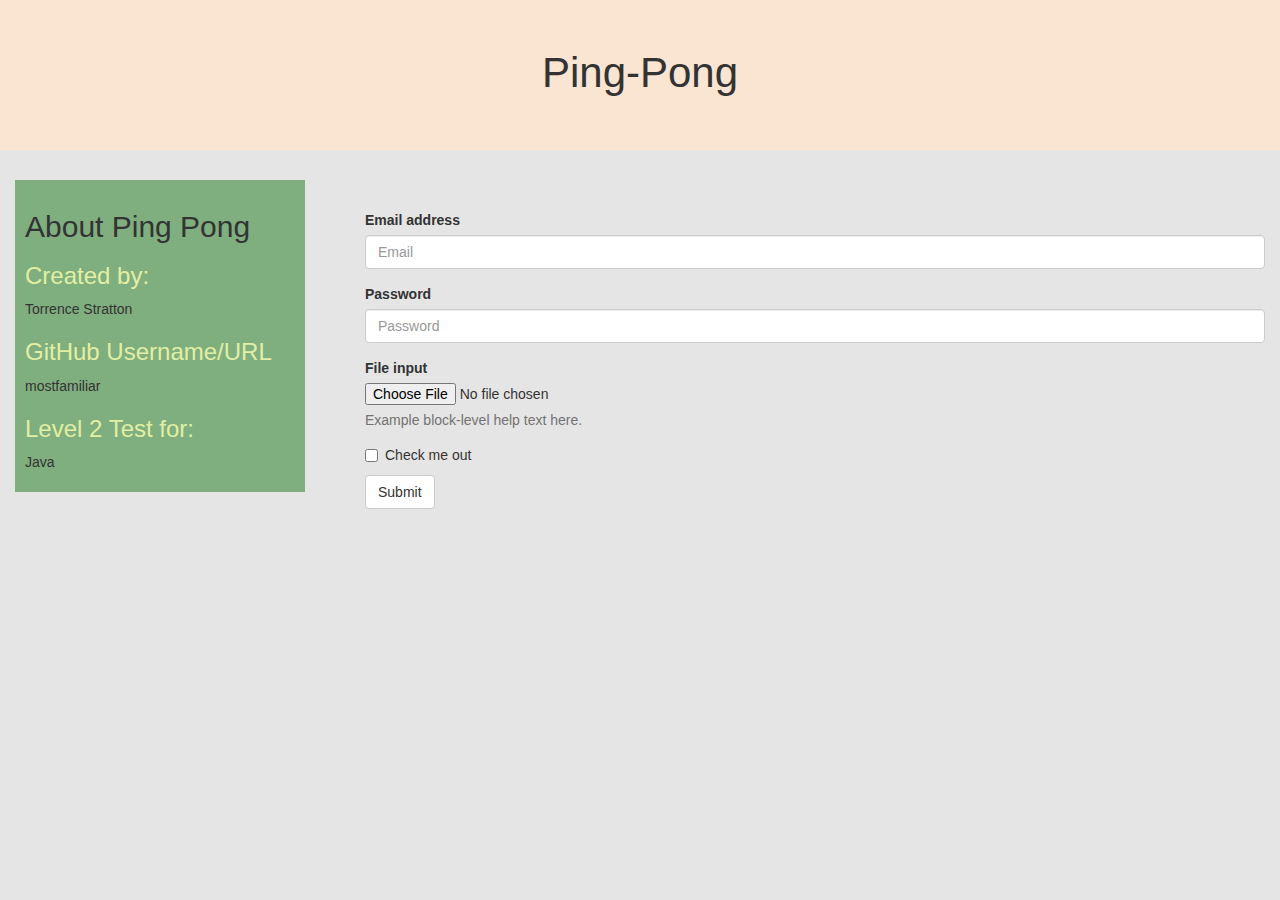
==== index.html @ 7c3a4514 "Basic structure complete" ====
<!DOCTYPE HTML>

<html>
  <head>
    <link href="css/bootstrap.css" rel="stylesheet" type="text/css">
    <link href="css/styles.css" rel="stylesheet" type="text/css">
    <title>Level 2 Placement Test!</title>
  </head>

  <body>
    <div class="container-fluid">
      <div class="row">
        <div class="col-md-12">
          <div class="banner">
           <h1>Ping-Pong</h1>
         </div>
         <div class="spacer">

        </div>
        </div>
        <div class="col-md-3">
            <div class="sidebar">
              <h2> About Ping Pong</h2>
              <h3 class ="yellow">
                <h3>Created by:</h3>
                <p>Torrence Stratton </p>
                <h3>GitHub Username/URL</h3>
                <p>mostfamiliar</p>
                <h3>Level 2 Test for:</h3>
                <p>Java</p>
              </h3>
            </div>
    </div>
  <div class="col-md-9">
      <div class="main">
    <form>
  <div class="form-group">
    <label for="exampleInputEmail1">Email address</label>
    <input type="email" class="form-control" id="exampleInputEmail1" placeholder="Email">
  </div>
  <div class="form-group">
    <label for="exampleInputPassword1">Password</label>
    <input type="password" class="form-control" id="exampleInputPassword1" placeholder="Password">
  </div>
  <div class="form-group">
    <label for="exampleInputFile">File input</label>
    <input type="file" id="exampleInputFile">
    <p class="help-block">Example block-level help text here.</p>
  </div>
  <div class="checkbox">
    <label>
      <input type="checkbox"> Check me out
    </label>
  </div>
  <button type="submit" class="btn btn-default">Submit</button>
</form>
    </div>
  </div>
</div>
</div>

  </body>
</html>
---- css/styles.css ----
html,body,.container-fluid
{
    height:100%;
    background-color: #e6e5e5;
}
.col-md-12 {
  padding: 0px;
}

h1 {
  margin: 0px;
  font-size: 42px;
}

h3 {
  color: #e2eea3;
}

.banner {
  padding-top: 50px;
  background-color: #f9e5d2;
  height: 150px;
  text-align: center;
}

.sidebar {
  padding: 10px;
  background-color: #7fae7f;
  text-align: left;
  height: 100%;
}

.spacer {
    background-color: #e6e5e5;
    height: 30px;
}

.row {
  height: 100%;
  padding: none;
}

.main {
  padding-top: 30px;
  padding-left: 30px;
}
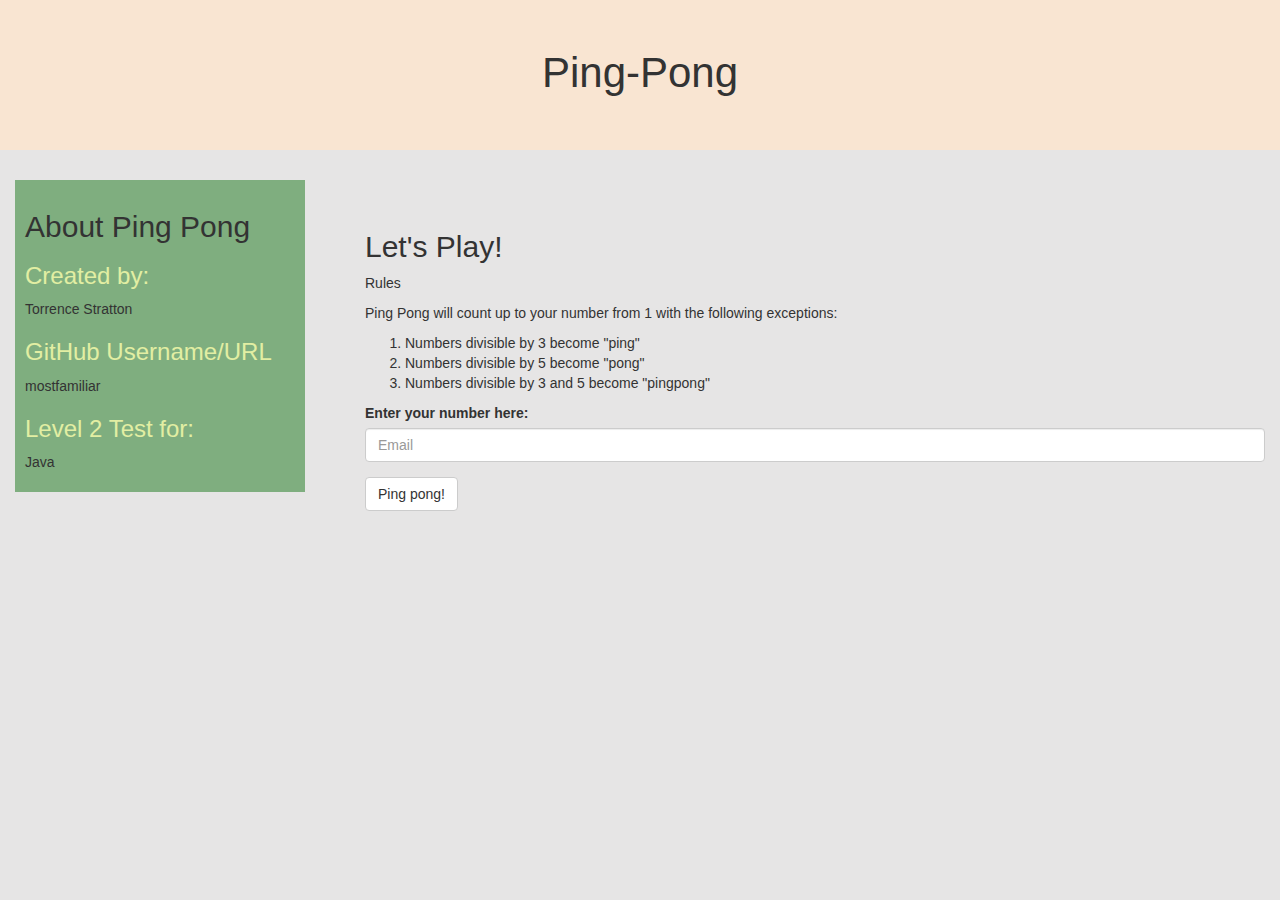
==== commit 8a3b6721: "Add new JS file" ====
--- a/index.html
+++ b/index.html
@@ -34,25 +34,21 @@
   <div class="col-md-9">
       <div class="main">
     <form>
+      <h2>Let's Play! </h2>
+      <p>Rules</p>
+      <p>Ping Pong will count up to your number from 1 with the following exceptions:
+        <ol>
+          <li>Numbers divisible by 3 become "ping"</li>
+          <li>Numbers divisible by 5 become "pong"</li>
+          <li>Numbers divisible by 3 and 5 become "pingpong"</li>
+        </ol>
+
   <div class="form-group">
-    <label for="exampleInputEmail1">Email address</label>
+    <label for="exampleInputEmail1">Enter your number here:</label>
     <input type="email" class="form-control" id="exampleInputEmail1" placeholder="Email">
   </div>
-  <div class="form-group">
-    <label for="exampleInputPassword1">Password</label>
-    <input type="password" class="form-control" id="exampleInputPassword1" placeholder="Password">
-  </div>
-  <div class="form-group">
-    <label for="exampleInputFile">File input</label>
-    <input type="file" id="exampleInputFile">
-    <p class="help-block">Example block-level help text here.</p>
-  </div>
-  <div class="checkbox">
-    <label>
-      <input type="checkbox"> Check me out
-    </label>
-  </div>
-  <button type="submit" class="btn btn-default">Submit</button>
+
+  <button type="submit" class="btn btn-default">Ping pong!</button>
 </form>
     </div>
   </div>
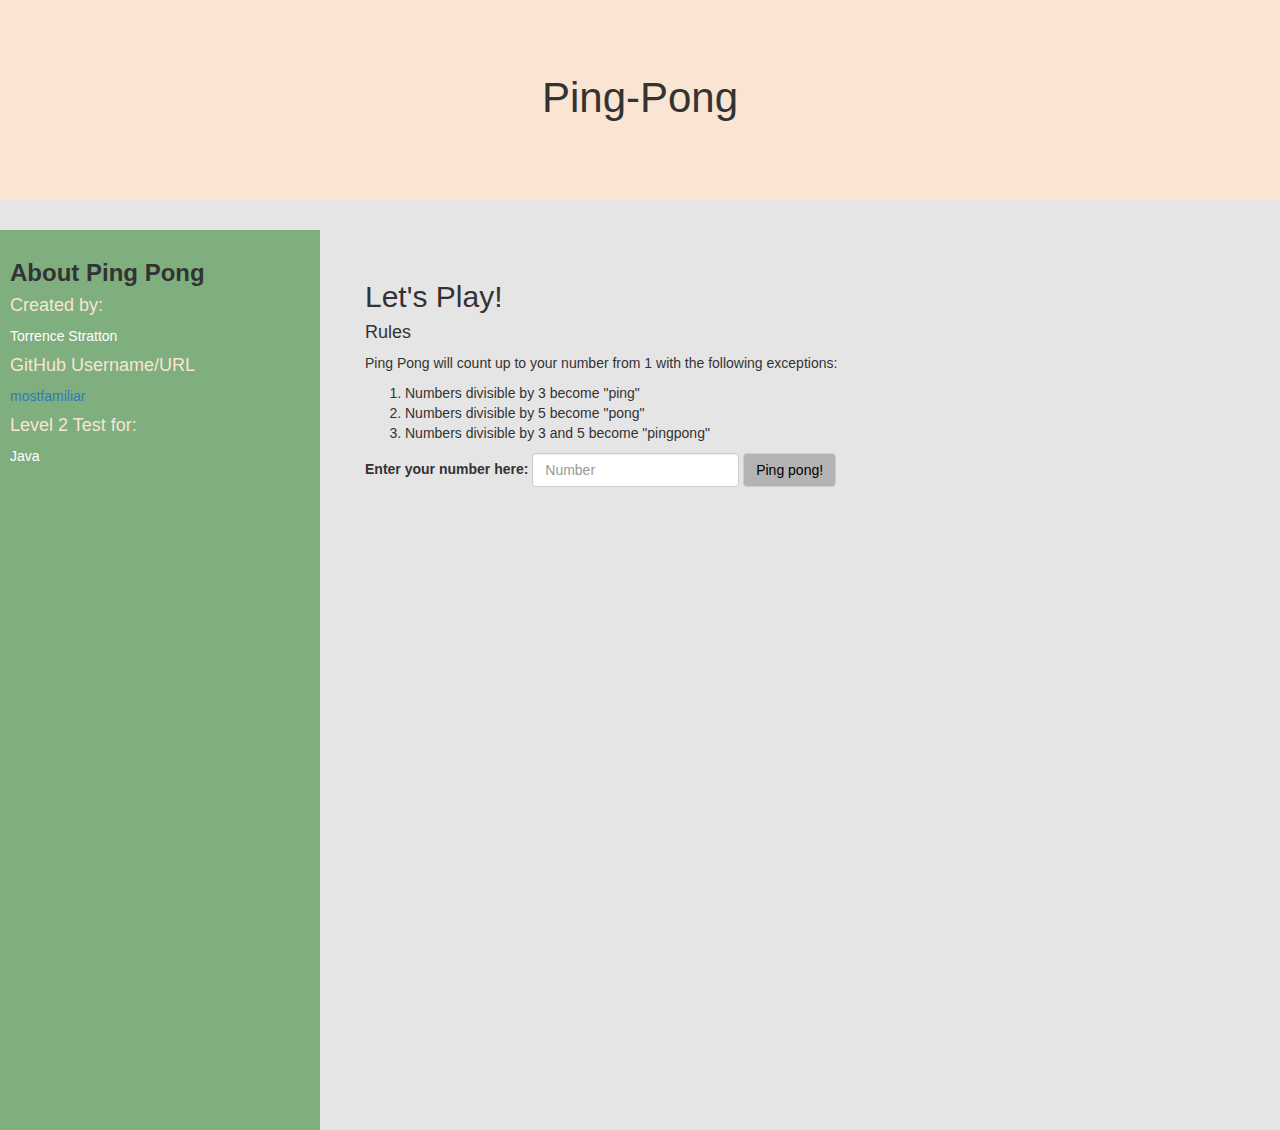
==== commit 4055ebfc: "This commit will add some HTML fixes" ====
--- a/index.html
+++ b/index.html
@@ -4,56 +4,58 @@
   <head>
     <link href="css/bootstrap.css" rel="stylesheet" type="text/css">
     <link href="css/styles.css" rel="stylesheet" type="text/css">
+    <script src="js/jquery-1.11.3.js"></script>
+    <script src="js/scripts.js"></script>
     <title>Level 2 Placement Test!</title>
   </head>
 
   <body>
     <div class="container-fluid">
       <div class="row">
-        <div class="col-md-12">
-          <div class="banner">
-           <h1>Ping-Pong</h1>
-         </div>
-         <div class="spacer">
+            <div class="col-md-12">
+              <div id="banner">
+                <h1>Ping-Pong</h1>
+             </div>
+             <div class="spacer">
+             </div>
+            </div>
+
+              <div class="col-md-3">
+                  <div id="sidebar">
+                    <h3> About Ping Pong</h3>
+                      <h4 class="creamfont">Created by:</h4>
+                      <p class="whitefont">Torrence Stratton</p>
+                      <h4 class="creamfont">GitHub Username/URL</h4>
+                      <p><a href="https://github.com/mostfamiliar/ping-pong">mostfamiliar</a></p>
+                      <h4 class="creamfont">Level 2 Test for:</h4>
+                      <p class="whitefont">Java</p>
+                  </div>
+              </div>
+              <div class="col-md-9">
+               <div id="main">
+                <h2>Let's Play! </h2>
+                  <h4>Rules</h4>
+                  <p>Ping Pong will count up to your number from 1 with the following exceptions:</p>
+                    <ol>
+                      <li>Numbers divisible by 3 become "ping"</li>
+                      <li>Numbers divisible by 5 become "pong"</li>
+                      <li>Numbers divisible by 3 and 5 become "pingpong"</li>
+                    </ol>
+                  <form class="form-inline">
+                    <div class="form-group">
+                      <label for="User Number">Enter your number here:</label>
+                      <input type="text" class="form-control" id="usernumber" placeholder="Number" required>
+                    </div>
+
+                    <button type="submit" class="btn btn-default">Ping pong!</button>
+                  </form>
+
+                  <ul class="output">
+                  </ul>
+                </div>
+              </div>
 
         </div>
-        </div>
-        <div class="col-md-3">
-            <div class="sidebar">
-              <h2> About Ping Pong</h2>
-              <h3 class ="yellow">
-                <h3>Created by:</h3>
-                <p>Torrence Stratton </p>
-                <h3>GitHub Username/URL</h3>
-                <p>mostfamiliar</p>
-                <h3>Level 2 Test for:</h3>
-                <p>Java</p>
-              </h3>
-            </div>
-    </div>
-  <div class="col-md-9">
-      <div class="main">
-    <form>
-      <h2>Let's Play! </h2>
-      <p>Rules</p>
-      <p>Ping Pong will count up to your number from 1 with the following exceptions:
-        <ol>
-          <li>Numbers divisible by 3 become "ping"</li>
-          <li>Numbers divisible by 5 become "pong"</li>
-          <li>Numbers divisible by 3 and 5 become "pingpong"</li>
-        </ol>
-
-  <div class="form-group">
-    <label for="exampleInputEmail1">Enter your number here:</label>
-    <input type="email" class="form-control" id="exampleInputEmail1" placeholder="Email">
-  </div>
-
-  <button type="submit" class="btn btn-default">Ping pong!</button>
-</form>
-    </div>
-  </div>
-</div>
-</div>
-
-  </body>
+     </div>
+   </body>
 </html>
--- a/css/styles.css
+++ b/css/styles.css
@@ -1,10 +1,7 @@
-html,body,.container-fluid
+html,body, .container-fluid
 {
     height:100%;
     background-color: #e6e5e5;
-}
-.col-md-12 {
-  padding: 0px;
 }
 
 h1 {
@@ -13,17 +10,36 @@
 }
 
 h3 {
-  color: #e2eea3;
+  font-weight: bold;
 }
 
-.banner {
-  padding-top: 50px;
+.creamfont {
+  color: #f9e5d2;
+  font-size: 18px;
+}
+
+.whitefont {
+  color: #ffffff;
+}
+
+.col-md-12 {
+  padding: 0;
+}
+
+.col-md-3 {
+  padding: 0;
+  height: 100vh;
+
+}
+
+#banner {
+  padding-top: 75px;
   background-color: #f9e5d2;
-  height: 150px;
+  height: 200px;
   text-align: center;
 }
 
-.sidebar {
+#sidebar {
   padding: 10px;
   background-color: #7fae7f;
   text-align: left;
@@ -36,11 +52,20 @@
 }
 
 .row {
+  padding: 0;
   height: 100%;
-  padding: none;
 }
 
-.main {
+#main {
   padding-top: 30px;
   padding-left: 30px;
 }
+
+output {
+  padding-top: 10px;
+}
+
+.btn-default {
+  color: #000;
+  background-color: #b3b3b3;
+}
